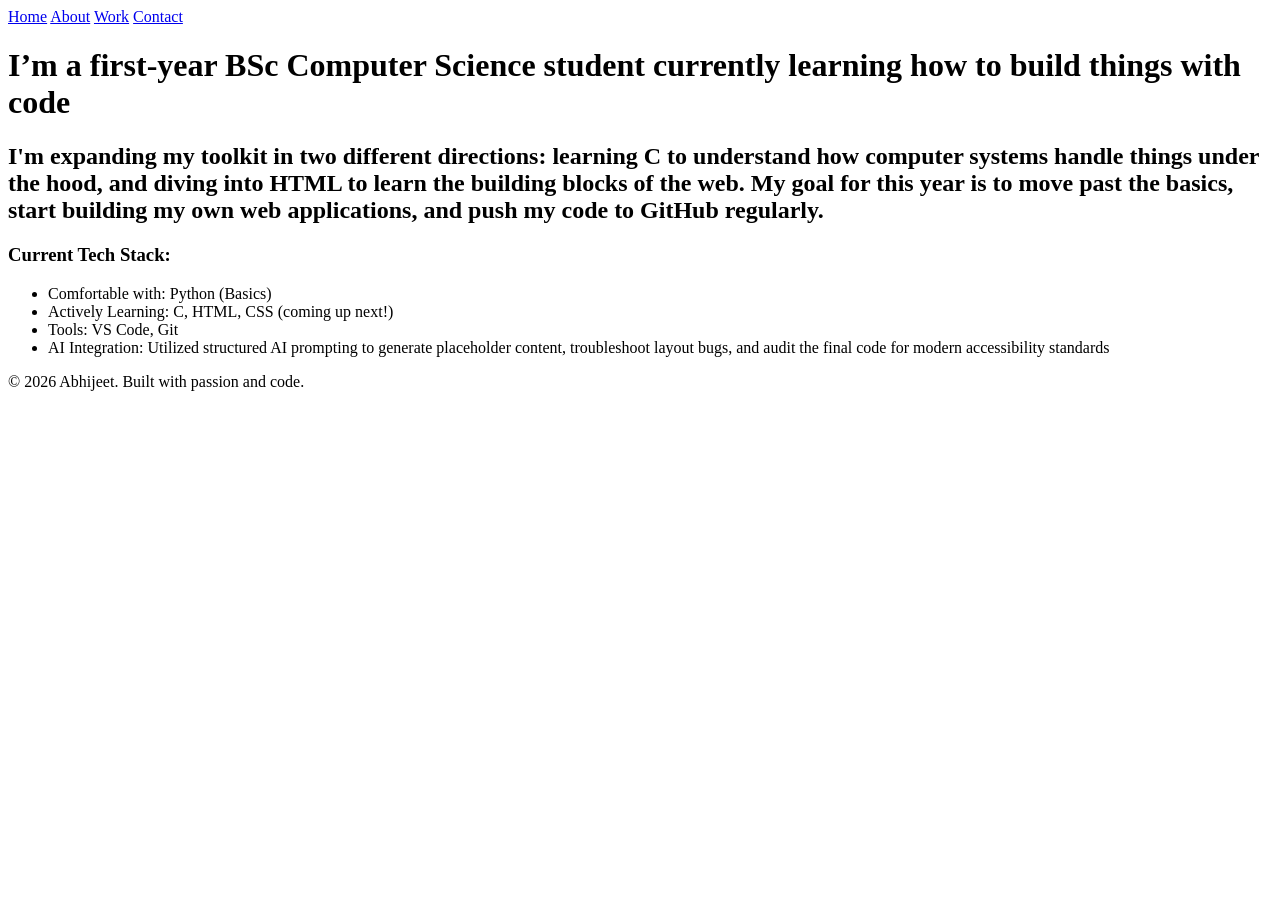
==== about.html @ 73e113b9 "Update about.html" ====
<!DOCTYPE html>
<html lang="en">

<head>
    <meta charset="UTF-8">
    <meta name="viewport" content="width=device-width, initial-scale=1.0">

    <title>About | Abhijeet Portfolio</title>

    <!-- Connect the About page to its stylesheet -->
    <link rel="stylesheet" href="css/style3.css">
</head>

<body>


    <!-- Navigation Bar: Matches your Home Page -->
    <nav class="navbar">
        <a href="home.html" class="active">Home</a>
        <a href="about.html">About</a>
        <a href="work.html">Work</a>
        <a href="contact.html">Contact</a>
    </nav>


    <!-- About Page Heading -->
    <header>
        <h1>
            I’m a first-year BSc Computer Science student
            currently learning how to build things with code
        </h1>
    </header>

    <!-- Main About Content -->
    <main>

        <h2>
            I'm expanding my toolkit in two different directions: learning C to understand how computer systems handle
            things under the hood, and diving into HTML to learn the building blocks of the web.
            My goal for this year is to move past the basics, start building my own web applications, and push my code
            to GitHub regularly.
        </h2>

        <h3>
            Current Tech Stack:
        </h3>

        <ul>
            <li>Comfortable with: Python (Basics)</li>

            <li>Actively Learning: C, HTML, CSS (coming up next!)</li>

            <li>Tools: VS Code, Git</li>

            <li>
                AI Integration: Utilized structured AI prompting to generate placeholder content, troubleshoot layout
                bugs, and audit the final code for modern accessibility standards
            </li>
        </ul>

    </main>

    <!-- Footer -->
    <footer>
        © 2026 <span>Abhijeet</span>. Built with passion and code.
    </footer>

</body>

</html>
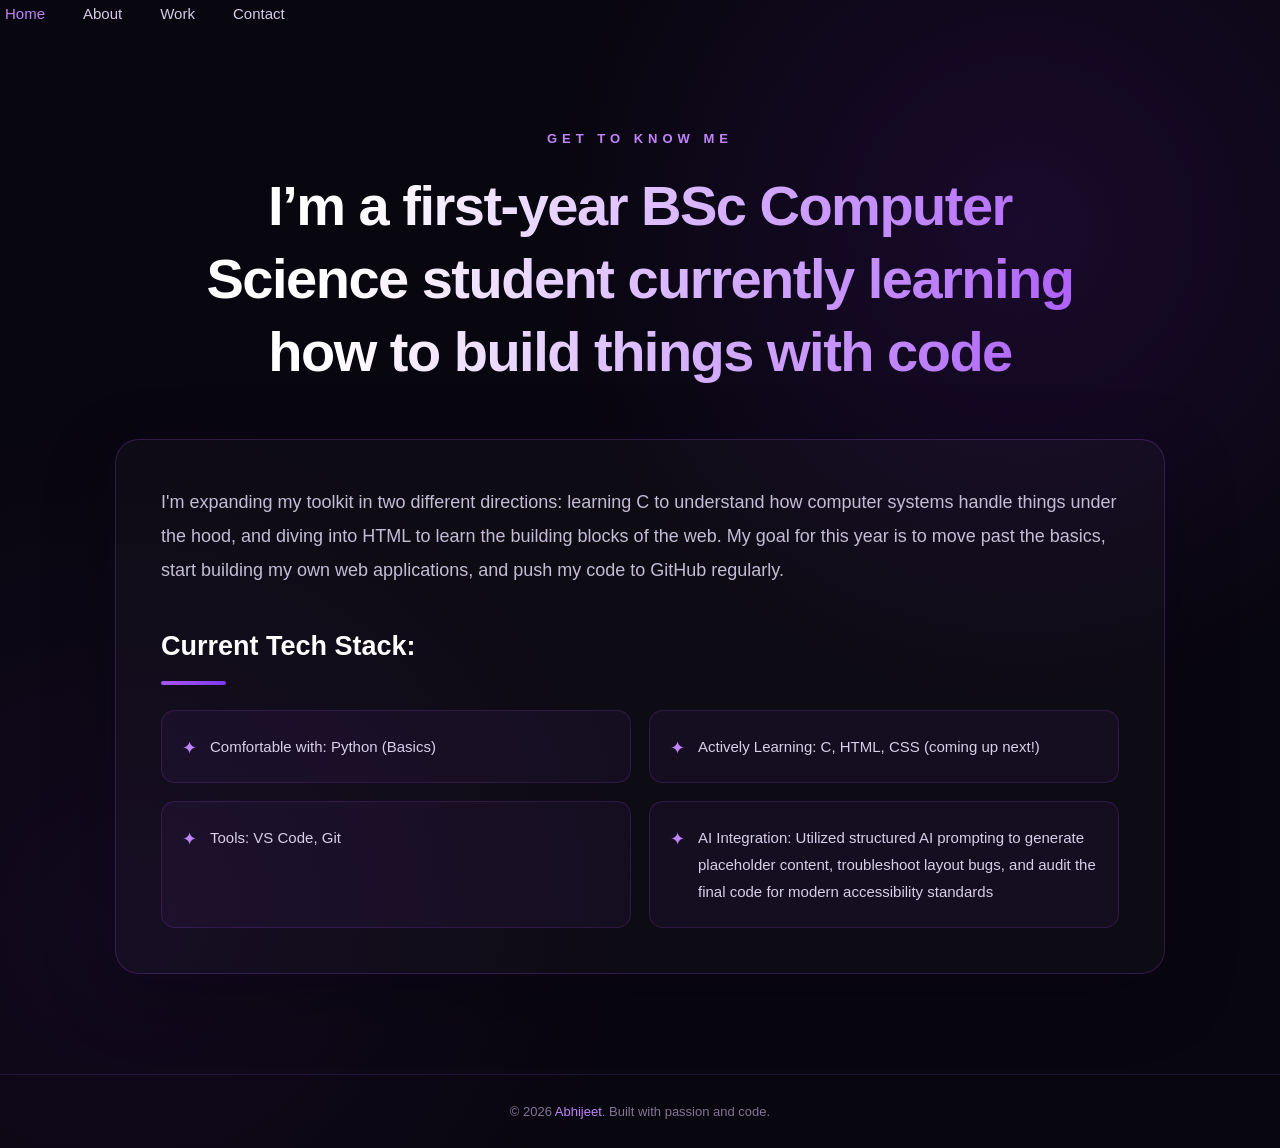
==== commit a692a744: "Update about.html" ====
--- a/about.html
+++ b/about.html
@@ -8,7 +8,7 @@
     <title>About | Abhijeet Portfolio</title>
 
     <!-- Connect the About page to its stylesheet -->
-    <link rel="stylesheet" href="css/style3.css">
+    <link rel="stylesheet" href="style3.css">
 </head>
 
 <body>
--- a/style3.css
+++ b/style3.css
@@ -0,0 +1,413 @@
+/* =========================================
+   ABOUT PAGE - DARK PURPLE PORTFOLIO THEME
+   ========================================= */
+
+/* Reset default browser spacing */
+* {
+    margin: 0;
+    padding: 0;
+    box-sizing: border-box;
+}
+
+/* Smooth scrolling */
+html {
+    scroll-behavior: smooth;
+}
+
+/* Main page styling */
+body {
+    min-height: 100vh;
+    font-family: "Segoe UI", Arial, sans-serif;
+    color: #f4f0ff;
+
+    background:
+        radial-gradient(
+            circle at 80% 20%,
+            rgba(126, 34, 206, 0.15),
+            transparent 35%
+        ),
+        radial-gradient(
+            circle at 10% 80%,
+            rgba(88, 28, 135, 0.12),
+            transparent 35%
+        ),
+        #08060f;
+
+    line-height: 1.8;
+    overflow-x: hidden;
+}
+
+/* =========================================
+   NAVIGATION BAR
+   ========================================= */
+
+/* =========================================
+   NAVIGATION - MATCHES HOME PAGE
+   ========================================= */
+
+.navbar {
+    display: flex;
+    align-items: center;
+    gap: 38px;
+
+    width: 100%;
+    padding: 0 5px;
+
+    background: transparent;
+    border: none;
+    box-shadow: none;
+
+    position: relative;
+    top: auto;
+    z-index: auto;
+
+    backdrop-filter: none;
+}
+
+/* Navigation links */
+.navbar a {
+    color: #d6cce9;
+    text-decoration: none;
+    font-size: 15px;
+    font-weight: 400;
+
+    transition: color 0.3s ease;
+}
+
+/* Hover effect */
+.navbar a:hover {
+    color: #c084fc;
+}
+
+/* Active page */
+.navbar a.active {
+    color: #c084fc;
+}
+
+/* Mobile navigation */
+@media (max-width: 480px) {
+    .navbar {
+        justify-content: flex-start;
+        gap: 25px;
+        padding: 0 5px;
+    }
+
+    .navbar a {
+        font-size: 14px;
+    }
+}
+
+/* =========================================
+   ABOUT PAGE HEADER
+   ========================================= */
+
+header {
+    max-width: 1100px;
+    margin: 0 auto;
+
+    padding: 100px 30px 50px;
+
+    text-align: center;
+
+    animation: fadeInUp 0.8s ease both;
+}
+
+/* Small heading above the main title */
+header::before {
+    content: "GET TO KNOW ME";
+
+    display: block;
+    margin-bottom: 20px;
+
+    color: #c084fc;
+    font-size: 13px;
+    font-weight: 800;
+    letter-spacing: 5px;
+}
+
+/* Main About heading */
+header h1 {
+    max-width: 950px;
+    margin: 0 auto;
+
+    font-size: clamp(32px, 5vw, 56px);
+    font-weight: 800;
+    line-height: 1.3;
+    letter-spacing: -1.5px;
+
+    background: linear-gradient(
+        100deg,
+        #ffffff 20%,
+        #d8b4fe 55%,
+        #a855f7 100%
+    );
+
+    -webkit-background-clip: text;
+    background-clip: text;
+    color: transparent;
+}
+
+/* =========================================
+   MAIN CONTENT CARD
+   ========================================= */
+
+main {
+    max-width: 1050px;
+    margin: 0 auto 100px;
+
+    padding: 45px;
+
+    background: rgba(255, 255, 255, 0.025);
+
+    border: 1px solid rgba(168, 85, 247, 0.22);
+    border-radius: 24px;
+
+    box-shadow:
+        0 20px 70px rgba(0, 0, 0, 0.25),
+        0 0 40px rgba(126, 34, 206, 0.05);
+
+    animation: fadeInUp 1s ease both;
+}
+
+/* About paragraph */
+main h2 {
+    margin-bottom: 35px;
+
+    color: #c4bdd5;
+    font-size: 18px;
+    font-weight: 400;
+    line-height: 1.9;
+}
+
+/* Current Tech Stack heading */
+main h3 {
+    display: inline-block;
+
+    margin-bottom: 25px;
+
+    color: #ffffff;
+    font-size: 27px;
+    font-weight: 750;
+}
+
+/* Purple line below the tech stack heading */
+main h3::after {
+    content: "";
+
+    display: block;
+    width: 65px;
+    height: 4px;
+
+    margin-top: 10px;
+
+    background: linear-gradient(
+        90deg,
+        #a855f7,
+        #7c3aed
+    );
+
+    border-radius: 10px;
+}
+
+/* =========================================
+   TECH STACK CARDS
+   ========================================= */
+
+main ul {
+    display: grid;
+    grid-template-columns: repeat(2, minmax(0, 1fr));
+    gap: 18px;
+
+    list-style: none;
+}
+
+/* Individual tech stack card */
+main ul li {
+    position: relative;
+
+    padding: 22px 22px 22px 48px;
+
+    color: #d8cfe8;
+    font-size: 15px;
+    line-height: 1.8;
+
+    background: rgba(168, 85, 247, 0.055);
+
+    border: 1px solid rgba(168, 85, 247, 0.16);
+    border-radius: 14px;
+
+    transition:
+        transform 0.3s ease,
+        background 0.3s ease,
+        border-color 0.3s ease,
+        box-shadow 0.3s ease;
+}
+
+/* Purple bullet icon */
+main ul li::before {
+    content: "✦";
+
+    position: absolute;
+    left: 20px;
+    top: 21px;
+
+    color: #c084fc;
+    font-size: 18px;
+}
+
+/* Hover animation */
+main ul li:hover {
+    transform: translateY(-5px);
+
+    background: rgba(168, 85, 247, 0.12);
+
+    border-color: rgba(192, 132, 252, 0.5);
+
+    box-shadow: 0 10px 30px rgba(126, 34, 206, 0.1);
+}
+
+/* =========================================
+   FOOTER
+   ========================================= */
+
+footer {
+    padding: 25px 20px;
+
+    text-align: center;
+    color: #827595;
+    font-size: 13px;
+
+    border-top: 1px solid rgba(168, 85, 247, 0.15);
+}
+
+/* Highlight name in footer */
+footer span {
+    color: #c084fc;
+}
+
+/* =========================================
+   ANIMATIONS
+   ========================================= */
+
+@keyframes fadeInUp {
+    from {
+        opacity: 0;
+        transform: translateY(25px);
+    }
+
+    to {
+        opacity: 1;
+        transform: translateY(0);
+    }
+}
+
+/* =========================================
+   TABLET RESPONSIVENESS
+   ========================================= */
+
+@media (max-width: 768px) {
+
+    nav {
+        padding: 18px 5%;
+    }
+
+    nav ul {
+        gap: 18px;
+    }
+
+    nav ul li a {
+        font-size: 14px;
+    }
+
+    header {
+        padding: 75px 25px 40px;
+    }
+
+    header h1 {
+        letter-spacing: -0.5px;
+    }
+
+    main {
+        margin: 0 20px 60px;
+        padding: 30px;
+    }
+
+    main h2 {
+        font-size: 16px;
+    }
+
+    main ul {
+        grid-template-columns: 1fr;
+    }
+}
+
+/* =========================================
+   MOBILE RESPONSIVENESS
+   ========================================= */
+
+@media (max-width: 480px) {
+
+    nav {
+        flex-direction: column;
+        gap: 15px;
+    }
+
+    nav ul {
+        width: 100%;
+        justify-content: center;
+        gap: 22px;
+    }
+
+    nav ul li a {
+        font-size: 13px;
+    }
+
+    header {
+        padding: 60px 20px 35px;
+    }
+
+    header::before {
+        font-size: 11px;
+        letter-spacing: 3px;
+    }
+
+    header h1 {
+        font-size: 32px;
+    }
+
+    main {
+        margin: 0 14px 45px;
+        padding: 23px 18px;
+        border-radius: 18px;
+    }
+
+    main h2 {
+        font-size: 15px;
+        line-height: 1.85;
+    }
+
+    main h3 {
+        font-size: 23px;
+    }
+
+    main ul li {
+        padding: 18px 15px 18px 40px;
+        font-size: 14px;
+    }
+
+    main ul li::before {
+        left: 14px;
+        top: 17px;
+    }
+}
+
+/* Respect reduced-motion accessibility settings */
+@media (prefers-reduced-motion: reduce) {
+    *,
+    *::before,
+    *::after {
+        scroll-behavior: auto !important;
+        animation: none !important;
+        transition: none !important;
+    }
+}
